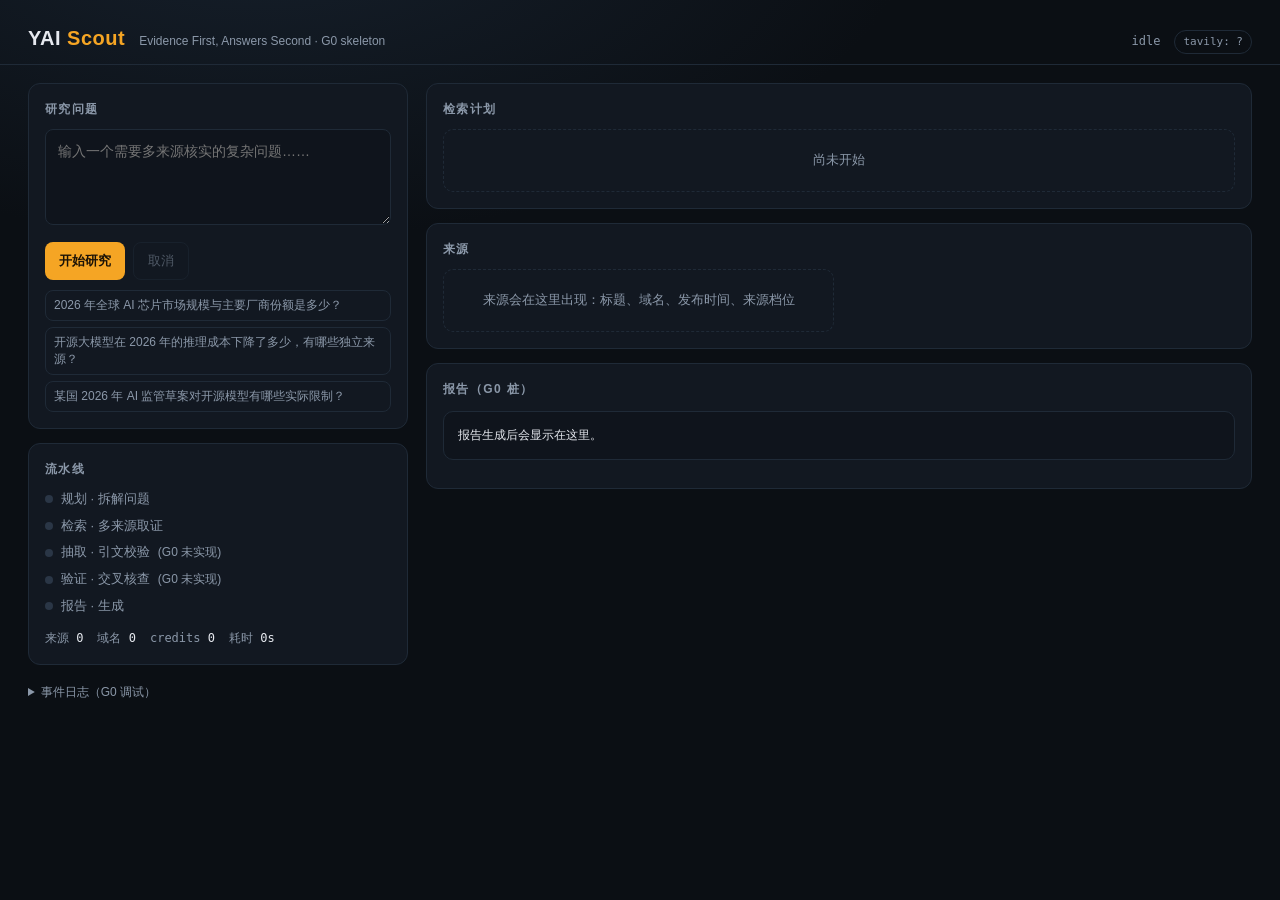
==== web/static/index.html @ cd948dfa "feat: G0 skeleton - plan, Tavily retrieve, SSE research console - FastAPI REST + SSE (Last-Event-ID " ====
<!doctype html>
<html lang="zh-CN">
<head>
<meta charset="utf-8" />
<meta name="viewport" content="width=device-width, initial-scale=1" />
<title>YAI Scout — Evidence First</title>
<style>
  :root {
    --bg: #0b0f14;
    --panel: #121821;
    --panel-2: #0f141c;
    --line: #1f2a37;
    --text: #e6e9ef;
    --muted: #8b98a9;
    --accent: #f5a524;
    --accent-dim: #7a5314;
    --ok: #34d399;
    --warn: #fbbf24;
    --bad: #f87171;
    --mono: ui-monospace, "Cascadia Code", Consolas, monospace;
  }
  * { box-sizing: border-box; }
  body {
    margin: 0; background: radial-gradient(1200px 600px at 20% -10%, #16202c 0%, var(--bg) 55%);
    color: var(--text); font: 14px/1.6 -apple-system, "Segoe UI", "PingFang SC", "Microsoft YaHei", sans-serif;
    min-height: 100vh;
  }
  header {
    display: flex; align-items: baseline; gap: 14px; padding: 22px 28px 10px;
    border-bottom: 1px solid var(--line);
  }
  h1 { font-size: 20px; margin: 0; letter-spacing: .5px; }
  h1 span { color: var(--accent); }
  .tag { color: var(--muted); font-size: 12px; }
  .badge {
    font-family: var(--mono); font-size: 11px; padding: 2px 8px; border-radius: 999px;
    border: 1px solid var(--line); color: var(--muted);
  }
  .badge.key { color: var(--ok); border-color: #14532d; }
  .badge.keyless { color: var(--warn); border-color: #78350f; }
  main { display: grid; grid-template-columns: 380px 1fr; gap: 18px; padding: 18px 28px 40px; }
  @media (max-width: 980px) { main { grid-template-columns: 1fr; } }
  .panel { background: var(--panel); border: 1px solid var(--line); border-radius: 12px; padding: 16px; }
  .panel h2 { font-size: 12px; text-transform: uppercase; letter-spacing: .12em; color: var(--muted); margin: 0 0 10px; }
  textarea {
    width: 100%; min-height: 96px; resize: vertical; background: var(--panel-2);
    border: 1px solid var(--line); border-radius: 8px; color: var(--text); padding: 10px 12px;
    font: inherit; outline: none;
  }
  textarea:focus { border-color: var(--accent-dim); }
  .row { display: flex; gap: 8px; margin-top: 10px; flex-wrap: wrap; }
  button {
    background: var(--accent); color: #1b1206; border: 0; border-radius: 8px;
    padding: 9px 14px; font-weight: 600; cursor: pointer;
  }
  button.ghost { background: transparent; color: var(--muted); border: 1px solid var(--line); font-weight: 400; }
  button:disabled { opacity: .5; cursor: not-allowed; }
  .examples { margin-top: 10px; display: flex; flex-direction: column; gap: 6px; }
  .examples button { text-align: left; font-weight: 400; padding: 6px 8px; font-size: 12px; }
  .stages { display: flex; flex-direction: column; gap: 6px; margin-top: 4px; }
  .stage { display: flex; align-items: center; gap: 8px; color: var(--muted); font-size: 13px; }
  .dot { width: 8px; height: 8px; border-radius: 50%; background: #2a3646; flex: 0 0 auto; }
  .stage.active { color: var(--text); } .stage.active .dot { background: var(--accent); box-shadow: 0 0 0 4px rgba(245,165,36,.12); }
  .stage.done { color: var(--muted); } .stage.done .dot { background: var(--ok); }
  .cost { font-family: var(--mono); font-size: 12px; color: var(--muted); margin-top: 12px; display: flex; gap: 14px; flex-wrap: wrap; }
  .cost b { color: var(--text); font-weight: 500; }
  .sources { display: grid; grid-template-columns: repeat(auto-fill, minmax(280px, 1fr)); gap: 10px; }
  .source { background: var(--panel-2); border: 1px solid var(--line); border-radius: 10px; padding: 10px 12px; }
  .source a { color: var(--text); text-decoration: none; font-size: 13px; font-weight: 500; }
  .source a:hover { color: var(--accent); }
  .meta { font-family: var(--mono); font-size: 11px; color: var(--muted); margin-top: 6px; display: flex; gap: 8px; flex-wrap: wrap; }
  .tier { padding: 0 6px; border-radius: 4px; border: 1px solid var(--line); }
  .tier.t1 { color: var(--ok); } .tier.t2 { color: #93c5fd; } .tier.t4 { color: var(--bad); }
  .empty { color: var(--muted); font-size: 13px; padding: 20px; text-align: center; border: 1px dashed var(--line); border-radius: 10px; }
  pre.report {
    white-space: pre-wrap; word-break: break-word; font-family: var(--mono); font-size: 12px;
    background: var(--panel-2); border: 1px solid var(--line); border-radius: 10px; padding: 14px;
    max-height: 480px; overflow: auto;
  }
  details.log { margin-top: 18px; }
  details.log pre { font-family: var(--mono); font-size: 11px; color: var(--muted); max-height: 240px; overflow: auto; }
  .status { font-family: var(--mono); font-size: 12px; color: var(--muted); margin-left: auto; }
</style>
</head>
<body>
<header>
  <h1>YAI <span>Scout</span></h1>
  <div class="tag">Evidence First, Answers Second · G0 skeleton</div>
  <div class="status" id="status">idle</div>
  <div class="badge" id="tavily-mode">tavily: ?</div>
</header>

<main>
  <section>
    <div class="panel">
      <h2>研究问题</h2>
      <textarea id="question" placeholder="输入一个需要多来源核实的复杂问题……"></textarea>
      <div class="row">
        <button id="run">开始研究</button>
        <button class="ghost" id="cancel" disabled>取消</button>
      </div>
      <div class="examples" id="examples"></div>
    </div>

    <div class="panel" style="margin-top:14px">
      <h2>流水线</h2>
      <div class="stages" id="stages">
        <div class="stage" data-stage="planning"><span class="dot"></span>规划 · 拆解问题</div>
        <div class="stage" data-stage="retrieving"><span class="dot"></span>检索 · 多来源取证</div>
        <div class="stage" data-stage="extracting"><span class="dot"></span>抽取 · 引文校验 <span class="tag">(G0 未实现)</span></div>
        <div class="stage" data-stage="verifying"><span class="dot"></span>验证 · 交叉核查 <span class="tag">(G0 未实现)</span></div>
        <div class="stage" data-stage="reporting"><span class="dot"></span>报告 · 生成</div>
      </div>
      <div class="cost">
        <span>来源 <b id="c-sources">0</b></span>
        <span>域名 <b id="c-domains">0</b></span>
        <span>credits <b id="c-credits">0</b></span>
        <span>耗时 <b id="c-elapsed">0s</b></span>
      </div>
    </div>

    <details class="log">
      <summary class="tag">事件日志（G0 调试）</summary>
      <pre id="log"></pre>
    </details>
  </section>

  <section>
    <div class="panel">
      <h2>检索计划</h2>
      <div id="plan" class="empty">尚未开始</div>
    </div>
    <div class="panel" style="margin-top:14px">
      <h2>来源 <span class="tag" id="src-count"></span></h2>
      <div class="sources" id="sources">
        <div class="empty">来源会在这里出现：标题、域名、发布时间、来源档位</div>
      </div>
    </div>
    <div class="panel" style="margin-top:14px">
      <h2>报告（G0 桩）</h2>
      <pre class="report" id="report">报告生成后会显示在这里。</pre>
    </div>
  </section>
</main>

<script>
const $ = (id) => document.getElementById(id);
const state = { taskId: null, es: null, sources: new Map(), domains: new Set(), credits: 0, t0: 0, timer: null };
const EXAMPLES = [
  "2026 年全球 AI 芯片市场规模与主要厂商份额是多少？",
  "开源大模型在 2026 年的推理成本下降了多少，有哪些独立来源？",
  "某国 2026 年 AI 监管草案对开源模型有哪些实际限制？"
];
const TIER = {1: ["T1", "t1"], 2: ["T2", "t2"], 3: ["T3", ""], 4: ["T4", "t4"]};
const EVENT_TYPES = ["stage_started","stage_finished","plan_ready","source_found","cost_update",
  "query_failed","budget_exceeded","stage_skipped","report_ready","run_finished","run_failed",
  "run_cancelled","stream_closed"];

EXAMPLES.forEach((q) => {
  const b = document.createElement("button");
  b.className = "ghost"; b.textContent = q;
  b.onclick = () => { $("question").value = q; };
  $("examples").appendChild(b);
});

function log(kind, data) {
  const line = `[${new Date().toLocaleTimeString()}] ${kind} ${JSON.stringify(data ?? {})}`;
  $("log").textContent += line + "\n";
  $("log").scrollTop = $("log").scrollHeight;
}
function setStatus(text) { $("status").textContent = text; }
function stageEl(name) { return document.querySelector(`.stage[data-stage="${name}"]`); }
function markStage(name, cls) {
  const el = stageEl(name);
  if (!el) return;
  el.classList.remove("active", "done");
  if (cls) el.classList.add(cls);
}
function setRunning(on) {
  $("run").disabled = on; $("cancel").disabled = !on; $("question").disabled = on;
}
function reset() {
  state.sources.clear(); state.domains.clear(); state.credits = 0;
  $("sources").innerHTML = '<div class="empty">检索中……</div>';
  $("plan").className = "empty"; $("plan").textContent = "规划中……";
  $("report").textContent = "报告生成后会显示在这里。";
  $("log").textContent = "";
  ["planning","retrieving","extracting","verifying","reporting"].forEach((s) => markStage(s, ""));
  $("c-sources").textContent = "0"; $("c-domains").textContent = "0";
  $("c-credits").textContent = "0"; $("c-elapsed").textContent = "0s";
}

function connect() {
  if (state.es) state.es.close();
  const es = new EventSource(`/api/research/${state.taskId}/events`);
  state.es = es;
  EVENT_TYPES.forEach((type) => {
    es.addEventListener(type, (ev) => {
      let data = {};
      try { data = JSON.parse(ev.data); } catch (_) {}
      handle(type, data);
    });
  });
  es.onerror = () => { log("sse_error", "will retry"); };
}

function handle(type, ev) {
  log(type, ev.payload ?? ev);
  const p = ev.payload || {};
  switch (type) {
    case "stage_started":
      markStage(p.stage, "active");
      if (p.stage === "retrieving" && Array.isArray(p.queries)) {
        $("plan").className = "empty";
        $("plan").textContent = `检索 ${p.queries.length} 条查询（模式：${p.mode || "?"}，预算 ${p.max_credits} credits）`;
      }
      break;
    case "stage_finished":
      markStage(p.stage, "done");
      break;
    case "stage_skipped":
      markStage(p.stage, "done");
      break;
    case "plan_ready": {
      const subs = p.sub_questions || [];
      $("plan").className = "";
      $("plan").innerHTML = subs.map((sq, i) =>
        `<div class="source" style="margin-bottom:8px">
           <div><b>${i + 1}. ${sq.question}</b></div>
           <div class="meta">${(sq.queries || []).join(" · ")}</div>
         </div>`).join("");
      break;
    }
    case "source_found": {
      if (state.sources.has(p.id)) return;
      state.sources.set(p.id, p);
      if (p.domain) state.domains.add(p.domain);
      if (state.sources.size === 1) $("sources").innerHTML = "";
      const [label, cls] = TIER[p.tier] || ["T?", ""];
      const card = document.createElement("div");
      card.className = "source";
      card.innerHTML = `<a href="${p.url}" target="_blank" rel="noopener">${p.title || p.url}</a>
        <div class="meta"><span class="tier ${cls}">${label}</span><span>${p.domain || ""}</span>
        <span>${p.published_at ? new Date(p.published_at).toLocaleDateString() : "时间未知"}</span></div>`;
      $("sources").appendChild(card);
      $("c-sources").textContent = state.sources.size;
      $("c-domains").textContent = state.domains.size;
      break;
    }
    case "cost_update":
      state.credits = p.spent_credits ?? state.credits;
      $("c-credits").textContent = state.credits;
      break;
    case "run_finished":
      finish();
      break;
    case "run_failed":
      setStatus("failed"); setRunning(false); finish(true);
      break;
    case "run_cancelled":
      setStatus("cancelled"); setRunning(false);
      break;
    case "stream_closed":
      if (state.timer) return;
      break;
  }
}

async function finish(failed) {
  if (state.es) { state.es.close(); state.es = null; }
  setRunning(false);
  if (state.timer) { clearInterval(state.timer); state.timer = null; }
  if (failed) { setStatus("failed"); return; }
  try {
    const res = await fetch(`/api/research/${state.taskId}`);
    const data = await res.json();
    const task = data.task || {};
    setStatus(task.status || "delivered");
    $("c-sources").textContent = task.stats?.sources ?? state.sources.size;
    $("c-domains").textContent = task.stats?.domains ?? state.domains.size;
    $("c-credits").textContent = task.stats?.credits ?? state.credits;
    if (task.report_md) $("report").textContent = task.report_md;
    $("src-count").textContent = `${task.stats?.sources ?? 0} 条`;
    ["planning","retrieving","extracting","verifying","reporting"].forEach((s) => markStage(s, "done"));
  } catch (err) {
    log("finish_error", String(err));
  }
}

async function start() {
  const q = $("question").value.trim();
  if (q.length < 3) return;
  reset(); setRunning(true); setStatus("starting");
  const res = await fetch("/api/research", {
    method: "POST", headers: {"Content-Type": "application/json"},
    body: JSON.stringify({ question: q })
  });
  if (!res.ok) { setStatus("error"); setRunning(false); return; }
  const data = await res.json();
  state.taskId = data.task.id;
  setStatus(task_status(data.task));
  state.t0 = Date.now();
  state.timer = setInterval(() => {
    $("c-elapsed").textContent = `${Math.round((Date.now() - state.t0) / 1000)}s`;
  }, 500);
  connect();
}
function task_status(t) { return (t && t.status) || "running"; }

$("run").onclick = start;
$("cancel").onclick = async () => {
  if (!state.taskId) return;
  await fetch(`/api/research/${state.taskId}/cancel`, { method: "POST" });
  setRunning(false); setStatus("cancelled");
};

fetch("/api/healthz").then((r) => r.json()).then((h) => {
  const b = $("tavily-mode");
  b.textContent = `tavily: ${h.tavily?.mode || "?"}`;
  b.classList.add(h.tavily?.mode === "key" ? "key" : "keyless");
}).catch(() => {});
</script>
</body>
</html>
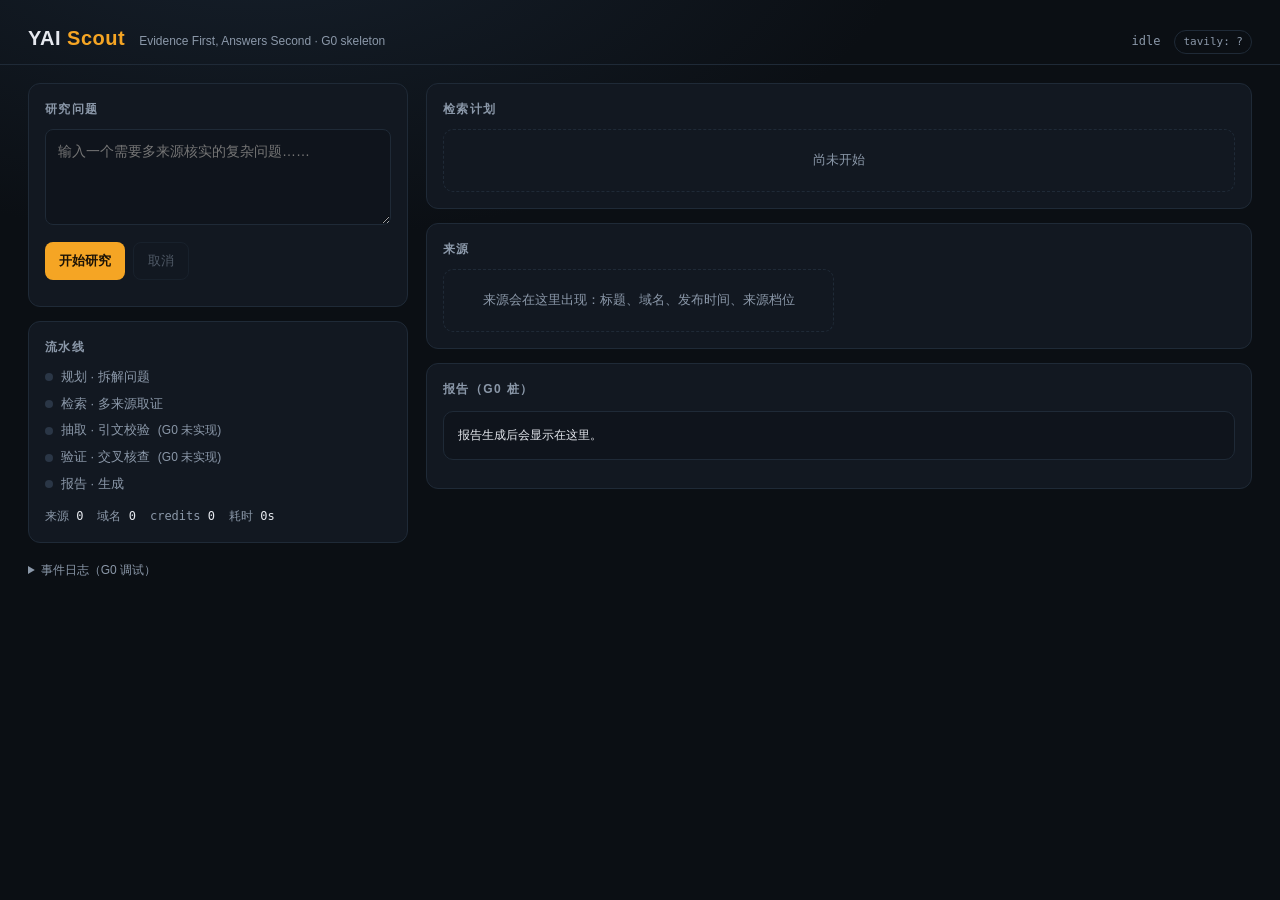
==== commit ff06a687: "fix: close audit gaps in task lifecycle and UI security - persist terminal benchmark state on shutdo" ====
--- a/web/static/index.html
+++ b/web/static/index.html
@@ -143,182 +143,6 @@
   </section>
 </main>
 
-<script>
-const $ = (id) => document.getElementById(id);
-const state = { taskId: null, es: null, sources: new Map(), domains: new Set(), credits: 0, t0: 0, timer: null };
-const EXAMPLES = [
-  "2026 年全球 AI 芯片市场规模与主要厂商份额是多少？",
-  "开源大模型在 2026 年的推理成本下降了多少，有哪些独立来源？",
-  "某国 2026 年 AI 监管草案对开源模型有哪些实际限制？"
-];
-const TIER = {1: ["T1", "t1"], 2: ["T2", "t2"], 3: ["T3", ""], 4: ["T4", "t4"]};
-const EVENT_TYPES = ["stage_started","stage_finished","plan_ready","source_found","cost_update",
-  "query_failed","budget_exceeded","stage_skipped","report_ready","run_finished","run_failed",
-  "run_cancelled","stream_closed"];
-
-EXAMPLES.forEach((q) => {
-  const b = document.createElement("button");
-  b.className = "ghost"; b.textContent = q;
-  b.onclick = () => { $("question").value = q; };
-  $("examples").appendChild(b);
-});
-
-function log(kind, data) {
-  const line = `[${new Date().toLocaleTimeString()}] ${kind} ${JSON.stringify(data ?? {})}`;
-  $("log").textContent += line + "\n";
-  $("log").scrollTop = $("log").scrollHeight;
-}
-function setStatus(text) { $("status").textContent = text; }
-function stageEl(name) { return document.querySelector(`.stage[data-stage="${name}"]`); }
-function markStage(name, cls) {
-  const el = stageEl(name);
-  if (!el) return;
-  el.classList.remove("active", "done");
-  if (cls) el.classList.add(cls);
-}
-function setRunning(on) {
-  $("run").disabled = on; $("cancel").disabled = !on; $("question").disabled = on;
-}
-function reset() {
-  state.sources.clear(); state.domains.clear(); state.credits = 0;
-  $("sources").innerHTML = '<div class="empty">检索中……</div>';
-  $("plan").className = "empty"; $("plan").textContent = "规划中……";
-  $("report").textContent = "报告生成后会显示在这里。";
-  $("log").textContent = "";
-  ["planning","retrieving","extracting","verifying","reporting"].forEach((s) => markStage(s, ""));
-  $("c-sources").textContent = "0"; $("c-domains").textContent = "0";
-  $("c-credits").textContent = "0"; $("c-elapsed").textContent = "0s";
-}
-
-function connect() {
-  if (state.es) state.es.close();
-  const es = new EventSource(`/api/research/${state.taskId}/events`);
-  state.es = es;
-  EVENT_TYPES.forEach((type) => {
-    es.addEventListener(type, (ev) => {
-      let data = {};
-      try { data = JSON.parse(ev.data); } catch (_) {}
-      handle(type, data);
-    });
-  });
-  es.onerror = () => { log("sse_error", "will retry"); };
-}
-
-function handle(type, ev) {
-  log(type, ev.payload ?? ev);
-  const p = ev.payload || {};
-  switch (type) {
-    case "stage_started":
-      markStage(p.stage, "active");
-      if (p.stage === "retrieving" && Array.isArray(p.queries)) {
-        $("plan").className = "empty";
-        $("plan").textContent = `检索 ${p.queries.length} 条查询（模式：${p.mode || "?"}，预算 ${p.max_credits} credits）`;
-      }
-      break;
-    case "stage_finished":
-      markStage(p.stage, "done");
-      break;
-    case "stage_skipped":
-      markStage(p.stage, "done");
-      break;
-    case "plan_ready": {
-      const subs = p.sub_questions || [];
-      $("plan").className = "";
-      $("plan").innerHTML = subs.map((sq, i) =>
-        `<div class="source" style="margin-bottom:8px">
-           <div><b>${i + 1}. ${sq.question}</b></div>
-           <div class="meta">${(sq.queries || []).join(" · ")}</div>
-         </div>`).join("");
-      break;
-    }
-    case "source_found": {
-      if (state.sources.has(p.id)) return;
-      state.sources.set(p.id, p);
-      if (p.domain) state.domains.add(p.domain);
-      if (state.sources.size === 1) $("sources").innerHTML = "";
-      const [label, cls] = TIER[p.tier] || ["T?", ""];
-      const card = document.createElement("div");
-      card.className = "source";
-      card.innerHTML = `<a href="${p.url}" target="_blank" rel="noopener">${p.title || p.url}</a>
-        <div class="meta"><span class="tier ${cls}">${label}</span><span>${p.domain || ""}</span>
-        <span>${p.published_at ? new Date(p.published_at).toLocaleDateString() : "时间未知"}</span></div>`;
-      $("sources").appendChild(card);
-      $("c-sources").textContent = state.sources.size;
-      $("c-domains").textContent = state.domains.size;
-      break;
-    }
-    case "cost_update":
-      state.credits = p.spent_credits ?? state.credits;
-      $("c-credits").textContent = state.credits;
-      break;
-    case "run_finished":
-      finish();
-      break;
-    case "run_failed":
-      setStatus("failed"); setRunning(false); finish(true);
-      break;
-    case "run_cancelled":
-      setStatus("cancelled"); setRunning(false);
-      break;
-    case "stream_closed":
-      if (state.timer) return;
-      break;
-  }
-}
-
-async function finish(failed) {
-  if (state.es) { state.es.close(); state.es = null; }
-  setRunning(false);
-  if (state.timer) { clearInterval(state.timer); state.timer = null; }
-  if (failed) { setStatus("failed"); return; }
-  try {
-    const res = await fetch(`/api/research/${state.taskId}`);
-    const data = await res.json();
-    const task = data.task || {};
-    setStatus(task.status || "delivered");
-    $("c-sources").textContent = task.stats?.sources ?? state.sources.size;
-    $("c-domains").textContent = task.stats?.domains ?? state.domains.size;
-    $("c-credits").textContent = task.stats?.credits ?? state.credits;
-    if (task.report_md) $("report").textContent = task.report_md;
-    $("src-count").textContent = `${task.stats?.sources ?? 0} 条`;
-    ["planning","retrieving","extracting","verifying","reporting"].forEach((s) => markStage(s, "done"));
-  } catch (err) {
-    log("finish_error", String(err));
-  }
-}
-
-async function start() {
-  const q = $("question").value.trim();
-  if (q.length < 3) return;
-  reset(); setRunning(true); setStatus("starting");
-  const res = await fetch("/api/research", {
-    method: "POST", headers: {"Content-Type": "application/json"},
-    body: JSON.stringify({ question: q })
-  });
-  if (!res.ok) { setStatus("error"); setRunning(false); return; }
-  const data = await res.json();
-  state.taskId = data.task.id;
-  setStatus(task_status(data.task));
-  state.t0 = Date.now();
-  state.timer = setInterval(() => {
-    $("c-elapsed").textContent = `${Math.round((Date.now() - state.t0) / 1000)}s`;
-  }, 500);
-  connect();
-}
-function task_status(t) { return (t && t.status) || "running"; }
-
-$("run").onclick = start;
-$("cancel").onclick = async () => {
-  if (!state.taskId) return;
-  await fetch(`/api/research/${state.taskId}/cancel`, { method: "POST" });
-  setRunning(false); setStatus("cancelled");
-};
-
-fetch("/api/healthz").then((r) => r.json()).then((h) => {
-  const b = $("tavily-mode");
-  b.textContent = `tavily: ${h.tavily?.mode || "?"}`;
-  b.classList.add(h.tavily?.mode === "key" ? "key" : "keyless");
-}).catch(() => {});
-</script>
+<script src="/static/js/index.js"></script>
 </body>
 </html>
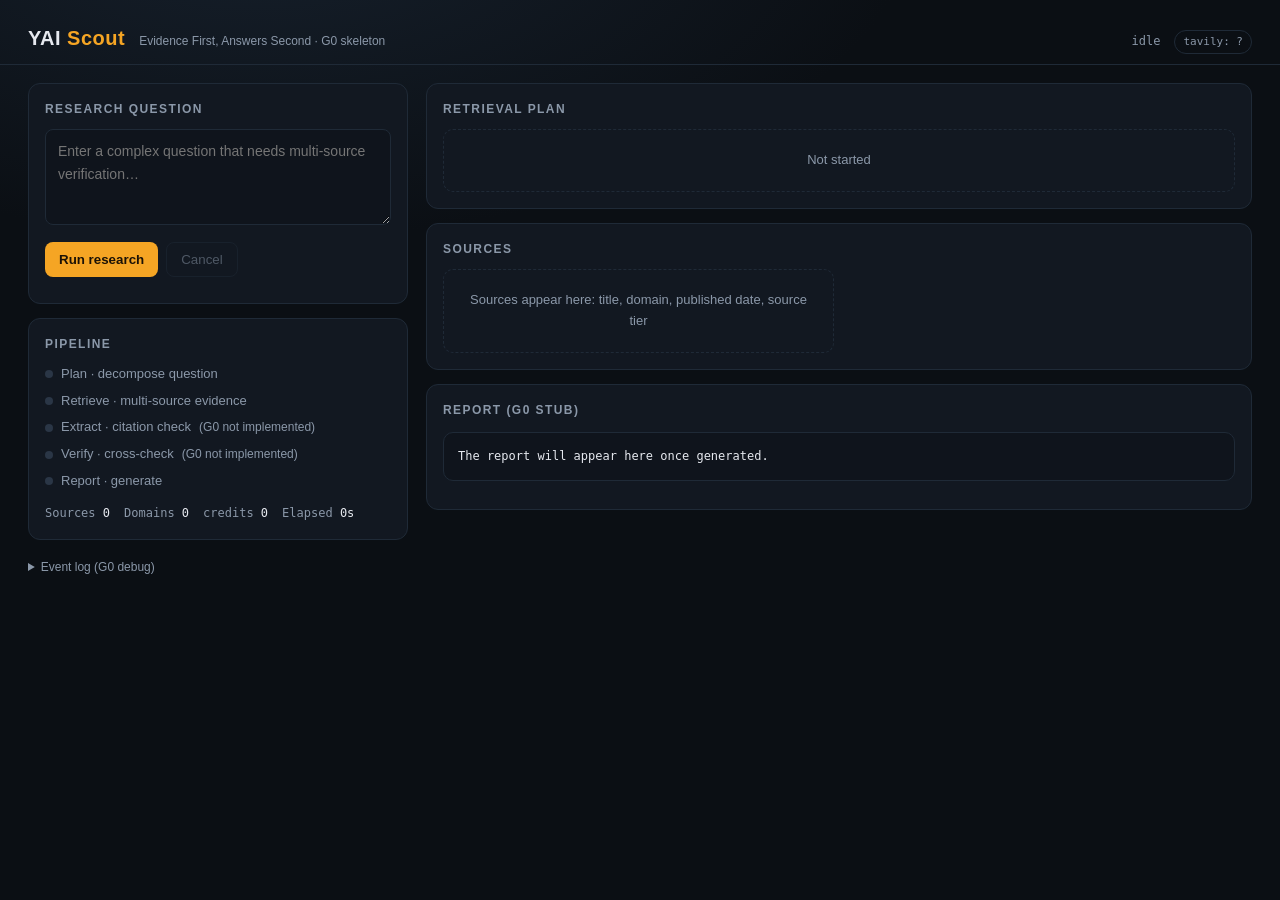
==== commit 7e78d9e3: "feat: refresh static UI styling and copy - add shared tokens.css design layer - update landing and t" ====
--- a/web/static/index.html
+++ b/web/static/index.html
@@ -81,6 +81,7 @@
   details.log pre { font-family: var(--mono); font-size: 11px; color: var(--muted); max-height: 240px; overflow: auto; }
   .status { font-family: var(--mono); font-size: 12px; color: var(--muted); margin-left: auto; }
 </style>
+<link rel="stylesheet" href="/static/tokens.css" />
 </head>
 <body>
 <header>
@@ -93,52 +94,52 @@
 <main>
   <section>
     <div class="panel">
-      <h2>研究问题</h2>
-      <textarea id="question" placeholder="输入一个需要多来源核实的复杂问题……"></textarea>
+      <h2>Research question</h2>
+      <textarea id="question" placeholder="Enter a complex question that needs multi-source verification…"></textarea>
       <div class="row">
-        <button id="run">开始研究</button>
-        <button class="ghost" id="cancel" disabled>取消</button>
+        <button id="run">Run research</button>
+        <button class="ghost" id="cancel" disabled>Cancel</button>
       </div>
       <div class="examples" id="examples"></div>
     </div>
 
     <div class="panel" style="margin-top:14px">
-      <h2>流水线</h2>
+      <h2>Pipeline</h2>
       <div class="stages" id="stages">
-        <div class="stage" data-stage="planning"><span class="dot"></span>规划 · 拆解问题</div>
-        <div class="stage" data-stage="retrieving"><span class="dot"></span>检索 · 多来源取证</div>
-        <div class="stage" data-stage="extracting"><span class="dot"></span>抽取 · 引文校验 <span class="tag">(G0 未实现)</span></div>
-        <div class="stage" data-stage="verifying"><span class="dot"></span>验证 · 交叉核查 <span class="tag">(G0 未实现)</span></div>
-        <div class="stage" data-stage="reporting"><span class="dot"></span>报告 · 生成</div>
+        <div class="stage" data-stage="planning"><span class="dot"></span>Plan · decompose question</div>
+        <div class="stage" data-stage="retrieving"><span class="dot"></span>Retrieve · multi-source evidence</div>
+        <div class="stage" data-stage="extracting"><span class="dot"></span>Extract · citation check <span class="tag">(G0 not implemented)</span></div>
+        <div class="stage" data-stage="verifying"><span class="dot"></span>Verify · cross-check <span class="tag">(G0 not implemented)</span></div>
+        <div class="stage" data-stage="reporting"><span class="dot"></span>Report · generate</div>
       </div>
       <div class="cost">
-        <span>来源 <b id="c-sources">0</b></span>
-        <span>域名 <b id="c-domains">0</b></span>
+        <span>Sources <b id="c-sources">0</b></span>
+        <span>Domains <b id="c-domains">0</b></span>
         <span>credits <b id="c-credits">0</b></span>
-        <span>耗时 <b id="c-elapsed">0s</b></span>
+        <span>Elapsed <b id="c-elapsed">0s</b></span>
       </div>
     </div>
 
     <details class="log">
-      <summary class="tag">事件日志（G0 调试）</summary>
+      <summary class="tag">Event log (G0 debug)</summary>
       <pre id="log"></pre>
     </details>
   </section>
 
   <section>
     <div class="panel">
-      <h2>检索计划</h2>
-      <div id="plan" class="empty">尚未开始</div>
+      <h2>Retrieval plan</h2>
+      <div id="plan" class="empty">Not started</div>
     </div>
     <div class="panel" style="margin-top:14px">
-      <h2>来源 <span class="tag" id="src-count"></span></h2>
+      <h2>Sources <span class="tag" id="src-count"></span></h2>
       <div class="sources" id="sources">
-        <div class="empty">来源会在这里出现：标题、域名、发布时间、来源档位</div>
+        <div class="empty">Sources appear here: title, domain, published date, source tier</div>
       </div>
     </div>
     <div class="panel" style="margin-top:14px">
-      <h2>报告（G0 桩）</h2>
-      <pre class="report" id="report">报告生成后会显示在这里。</pre>
+      <h2>Report (G0 stub)</h2>
+      <pre class="report" id="report">The report will appear here once generated.</pre>
     </div>
   </section>
 </main>
